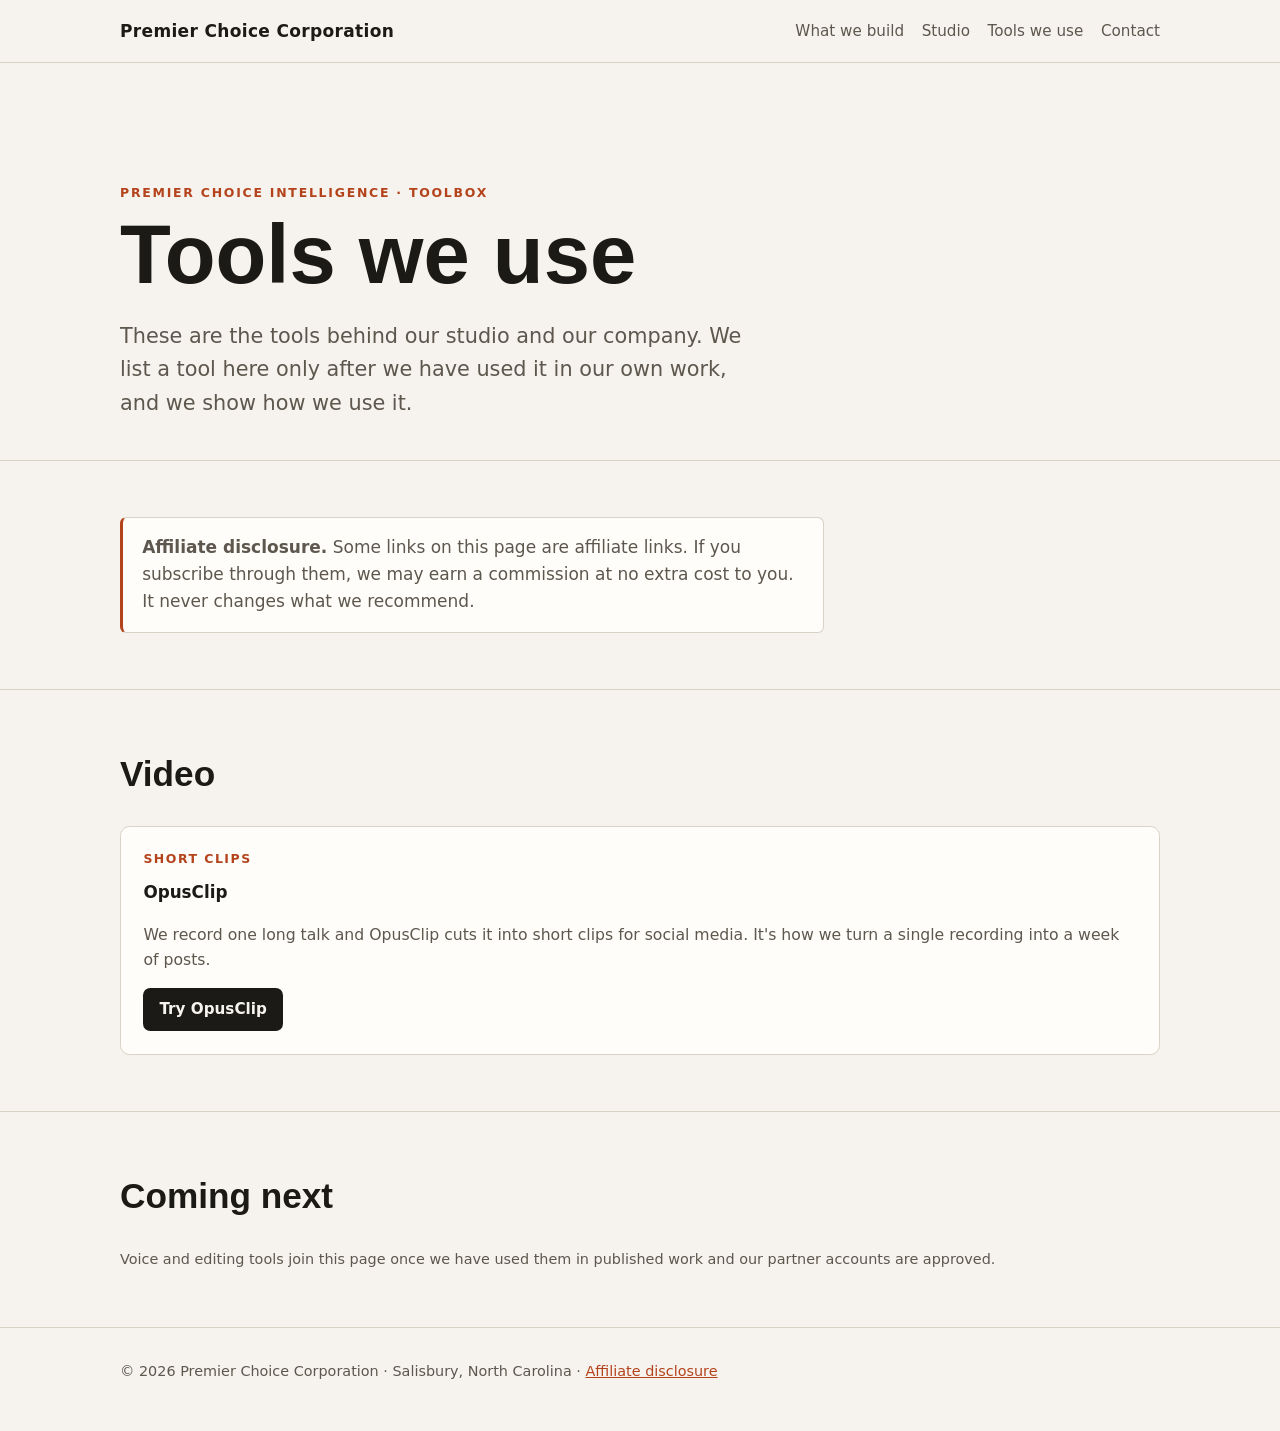
==== tools.html @ d5b4fb42 "Add Tools we use page (affiliate disclosure, OpusClip) and three homes section; mobile header" ====
<!doctype html>
<html lang="en">
<head>
<meta charset="utf-8">
<meta name="viewport" content="width=device-width,initial-scale=1">
<title>Tools we use — Premier Choice Corporation</title>
<meta name="description" content="Premier Choice Corporation shares the AI tools it actually uses to run its studio and company.">
<link rel="preconnect" href="https://api.fontshare.com">
<link href="https://api.fontshare.com/v2/css?f[]=clash-display@600&f[]=satoshi@400,500,700&display=swap" rel="stylesheet">
<style>
:root{--bg:#f6f3ee;--ink:#1c1a17;--muted:#5d574e;--line:#d9d2c6;--accent:#b4431c;--card:#fffdf9;--max:68rem}
*{box-sizing:border-box;margin:0}
body{background:var(--bg);color:var(--ink);font-family:Satoshi,system-ui,sans-serif;font-size:1.0625rem;line-height:1.6}
a{color:var(--accent)}
.wrap{max-width:var(--max);margin:0 auto;padding:0 1.5rem}
header{border-bottom:1px solid var(--line)}
header .wrap{display:flex;justify-content:space-between;align-items:center;padding-block:1.1rem}
.brand{font-weight:700;letter-spacing:.02em}
header nav a{color:var(--muted);text-decoration:none;margin-left:1.25rem;font-size:.95rem}
header nav a:hover{color:var(--ink)}
.hero{padding-top:clamp(4rem,10vw,7.5rem);padding-bottom:clamp(3rem,7vw,5rem)}
.eyebrow{text-transform:uppercase;letter-spacing:.14em;font-size:.78rem;color:var(--accent);font-weight:700}
h1{font-family:"Clash Display",Satoshi,sans-serif;font-weight:600;font-size:clamp(2.6rem,7vw,5.2rem);line-height:1.02;margin:.6rem 0 1.4rem;max-width:14ch}
.lede{font-size:clamp(1.1rem,2vw,1.3rem);color:var(--muted);max-width:40rem}
.status{display:inline-block;margin-top:2rem;padding:.45rem .85rem;border:1px solid var(--line);border-radius:999px;font-size:.9rem;background:var(--card)}
.status b{color:var(--accent)}
section{padding:3.5rem 0;border-top:1px solid var(--line)}
h2{font-family:"Clash Display",Satoshi,sans-serif;font-weight:600;font-size:clamp(1.6rem,3vw,2.2rem);margin-bottom:1.5rem}
.grid{display:grid;gap:1.25rem;grid-template-columns:repeat(auto-fit,minmax(15rem,1fr))}
.card{background:var(--card);border:1px solid var(--line);border-radius:.6rem;padding:1.4rem}
.card h3{font-size:1.05rem;margin-bottom:.4rem}
.card p{color:var(--muted);font-size:.98rem}
ol.steps{padding-left:1.2rem;max-width:44rem}
ol.steps li{margin-bottom:.6rem}
.family{display:flex;flex-wrap:wrap;gap:.6rem}
.family span{border:1px solid var(--line);border-radius:999px;padding:.35rem .8rem;font-size:.92rem;background:var(--card)}
footer{border-top:1px solid var(--line);padding:2rem 0 3rem;color:var(--muted);font-size:.9rem}
.tool{display:flex;flex-direction:column;gap:.6rem}
.tool .tag{font-size:.78rem;text-transform:uppercase;letter-spacing:.12em;color:var(--accent);font-weight:700}
.btn{display:inline-block;margin-top:.4rem;padding:.6rem 1rem;border-radius:.45rem;background:var(--ink);color:var(--bg);text-decoration:none;font-weight:700;font-size:.95rem;align-self:flex-start}
.btn:hover{background:var(--accent)}
.note{background:var(--card);border:1px solid var(--line);border-left:3px solid var(--accent);padding:1rem 1.2rem;border-radius:.4rem;color:var(--muted);max-width:44rem}
.soon{color:var(--muted);font-size:.9rem}
header .wrap{flex-wrap:wrap;gap:.5rem 1rem}
header nav{display:flex;flex-wrap:wrap;gap:.25rem 1.1rem}
header nav a{margin-left:0}
@media(max-width:40rem){header .wrap{flex-direction:column;align-items:flex-start}}
img,.card{max-width:100%}
</style>
</head>
<body>
<header><div class="wrap"><a class="brand" href="index.html" style="color:inherit;text-decoration:none">Premier Choice Corporation</a><nav><a href="index.html#homes">What we build</a><a href="index.html#studio">Studio</a><a href="tools.html">Tools we use</a><a href="index.html#contact">Contact</a></nav></div></header>
<main>
<div class="wrap hero" style="padding-bottom:2.5rem">
<p class="eyebrow">Premier Choice Intelligence · Toolbox</p>
<h1>Tools we use</h1>
<p class="lede">These are the tools behind our studio and our company. We list a tool here only after we have used it in our own work, and we show how we use it.</p>
</div>
<section><div class="wrap">
<p class="note"><b>Affiliate disclosure.</b> Some links on this page are affiliate links. If you subscribe through them, we may earn a commission at no extra cost to you. It never changes what we recommend.</p>
</div></section>
<section><div class="wrap">
<h2>Video</h2>
<div class="grid">
<div class="card tool"><span class="tag">Short clips</span><h3>OpusClip</h3><p>We record one long talk and OpusClip cuts it into short clips for social media. It's how we turn a single recording into a week of posts.</p><a class="btn" href="https://opus.pro/?via=shawnqy" rel="sponsored noopener" target="_blank">Try OpusClip</a></div>
</div>
</div></section>
<section><div class="wrap">
<h2>Coming next</h2>
<p class="soon">Voice and editing tools join this page once we have used them in published work and our partner accounts are approved.</p>
</div></section>
</main>
<footer><div class="wrap">© 2026 Premier Choice Corporation · Salisbury, North Carolina · <a href="tools.html">Affiliate disclosure</a></div></footer>
</body>
</html>
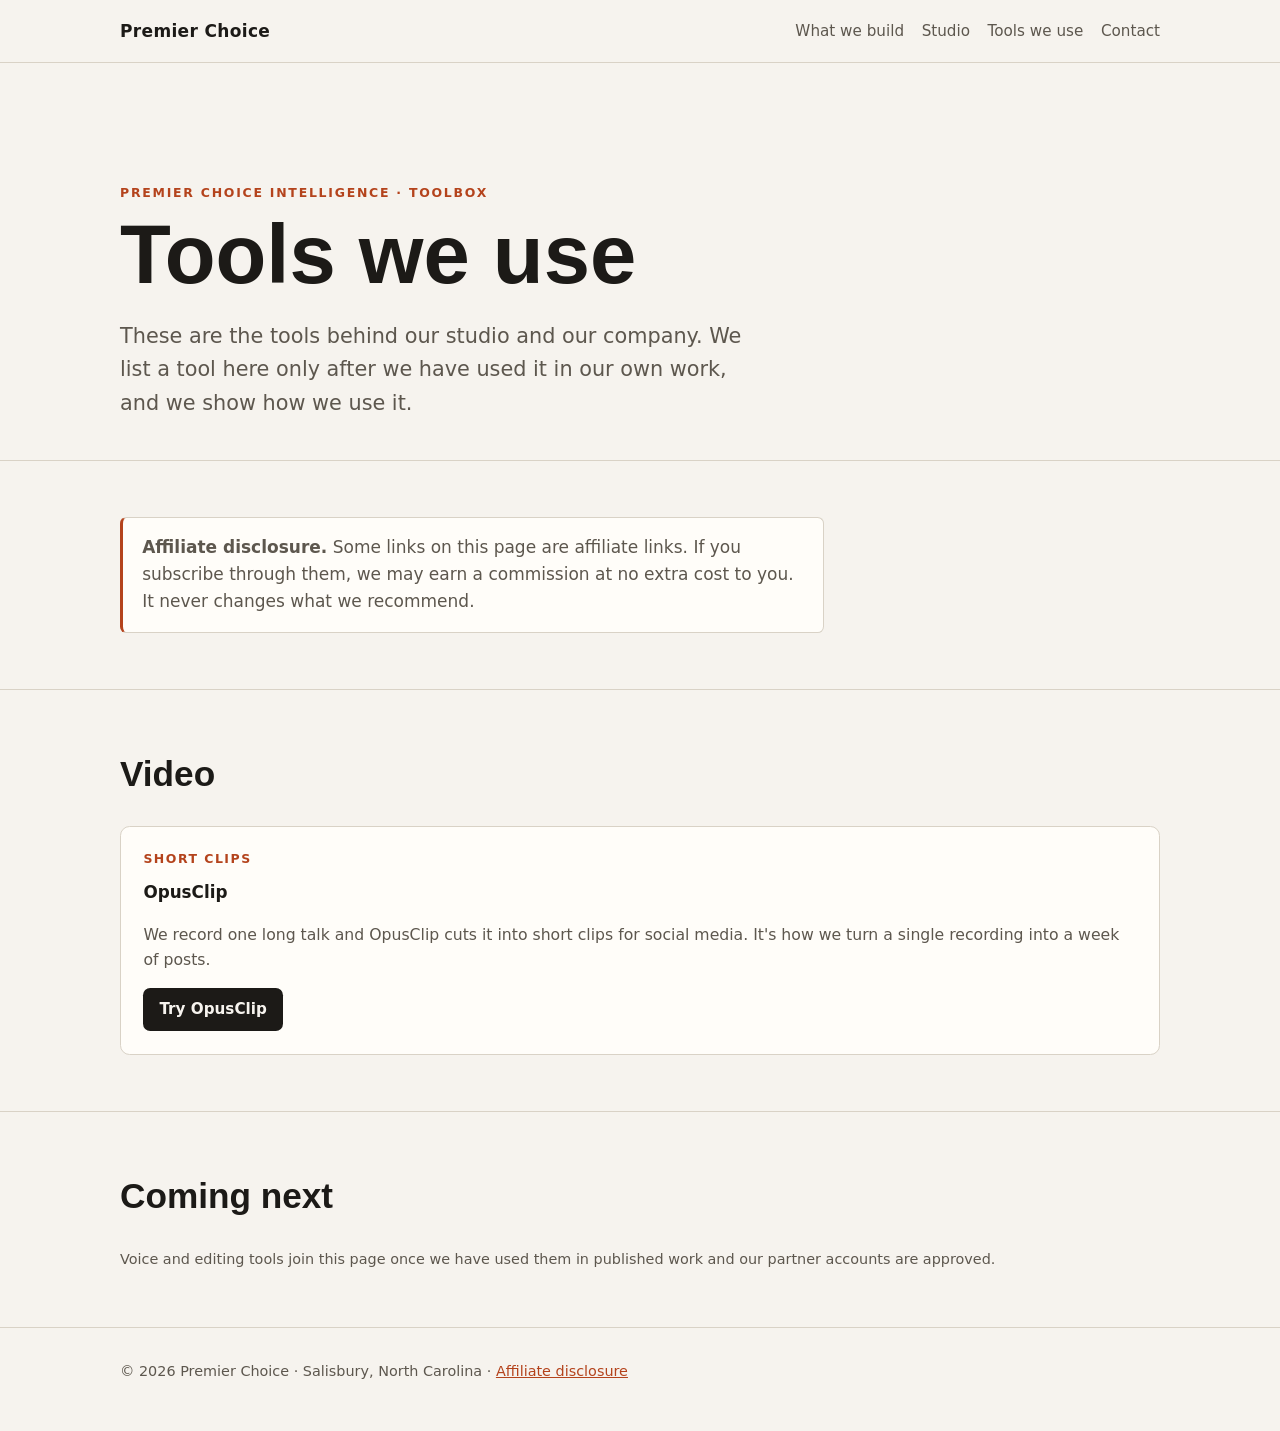
==== commit c41863b4: "feat(web): review six PCI doors, remove retired brand, link to Living Book" ====
--- a/tools.html
+++ b/tools.html
@@ -3,8 +3,8 @@
 <head>
 <meta charset="utf-8">
 <meta name="viewport" content="width=device-width,initial-scale=1">
-<title>Tools we use — Premier Choice Corporation</title>
-<meta name="description" content="Premier Choice Corporation shares the AI tools it actually uses to run its studio and company.">
+<title>Tools we use — Premier Choice</title>
+<meta name="description" content="Premier Choice shares the AI tools it actually uses to run its studio and company.">
 <link rel="preconnect" href="https://api.fontshare.com">
 <link href="https://api.fontshare.com/v2/css?f[]=clash-display@600&f[]=satoshi@400,500,700&display=swap" rel="stylesheet">
 <style>
@@ -49,7 +49,7 @@
 </style>
 </head>
 <body>
-<header><div class="wrap"><a class="brand" href="index.html" style="color:inherit;text-decoration:none">Premier Choice Corporation</a><nav><a href="index.html#homes">What we build</a><a href="index.html#studio">Studio</a><a href="tools.html">Tools we use</a><a href="index.html#contact">Contact</a></nav></div></header>
+<header><div class="wrap"><a class="brand" href="index.html" style="color:inherit;text-decoration:none">Premier Choice</a><nav><a href="index.html#homes">What we build</a><a href="index.html#studio">Studio</a><a href="tools.html">Tools we use</a><a href="index.html#contact">Contact</a></nav></div></header>
 <main>
 <div class="wrap hero" style="padding-bottom:2.5rem">
 <p class="eyebrow">Premier Choice Intelligence · Toolbox</p>
@@ -70,6 +70,6 @@
 <p class="soon">Voice and editing tools join this page once we have used them in published work and our partner accounts are approved.</p>
 </div></section>
 </main>
-<footer><div class="wrap">© 2026 Premier Choice Corporation · Salisbury, North Carolina · <a href="tools.html">Affiliate disclosure</a></div></footer>
+<footer><div class="wrap">© 2026 Premier Choice · Salisbury, North Carolina · <a href="tools.html">Affiliate disclosure</a></div></footer>
 </body>
 </html>
